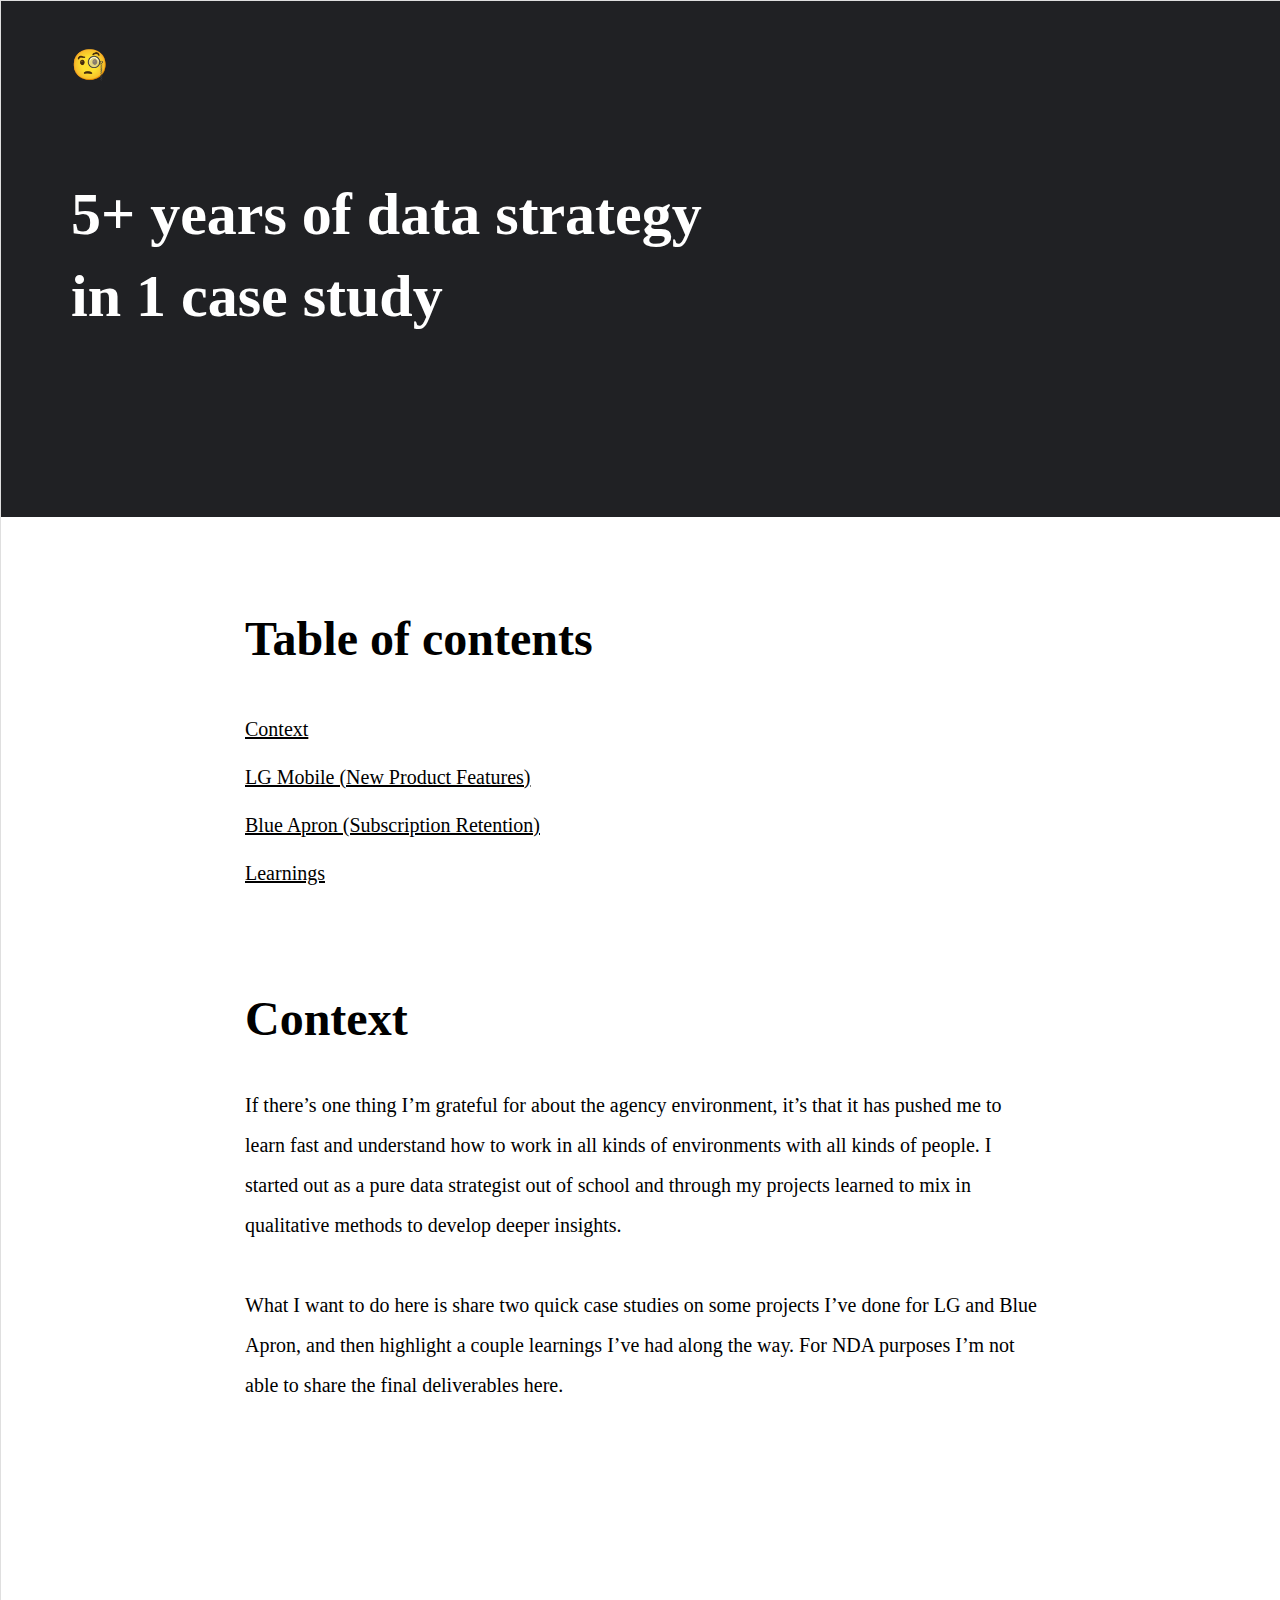
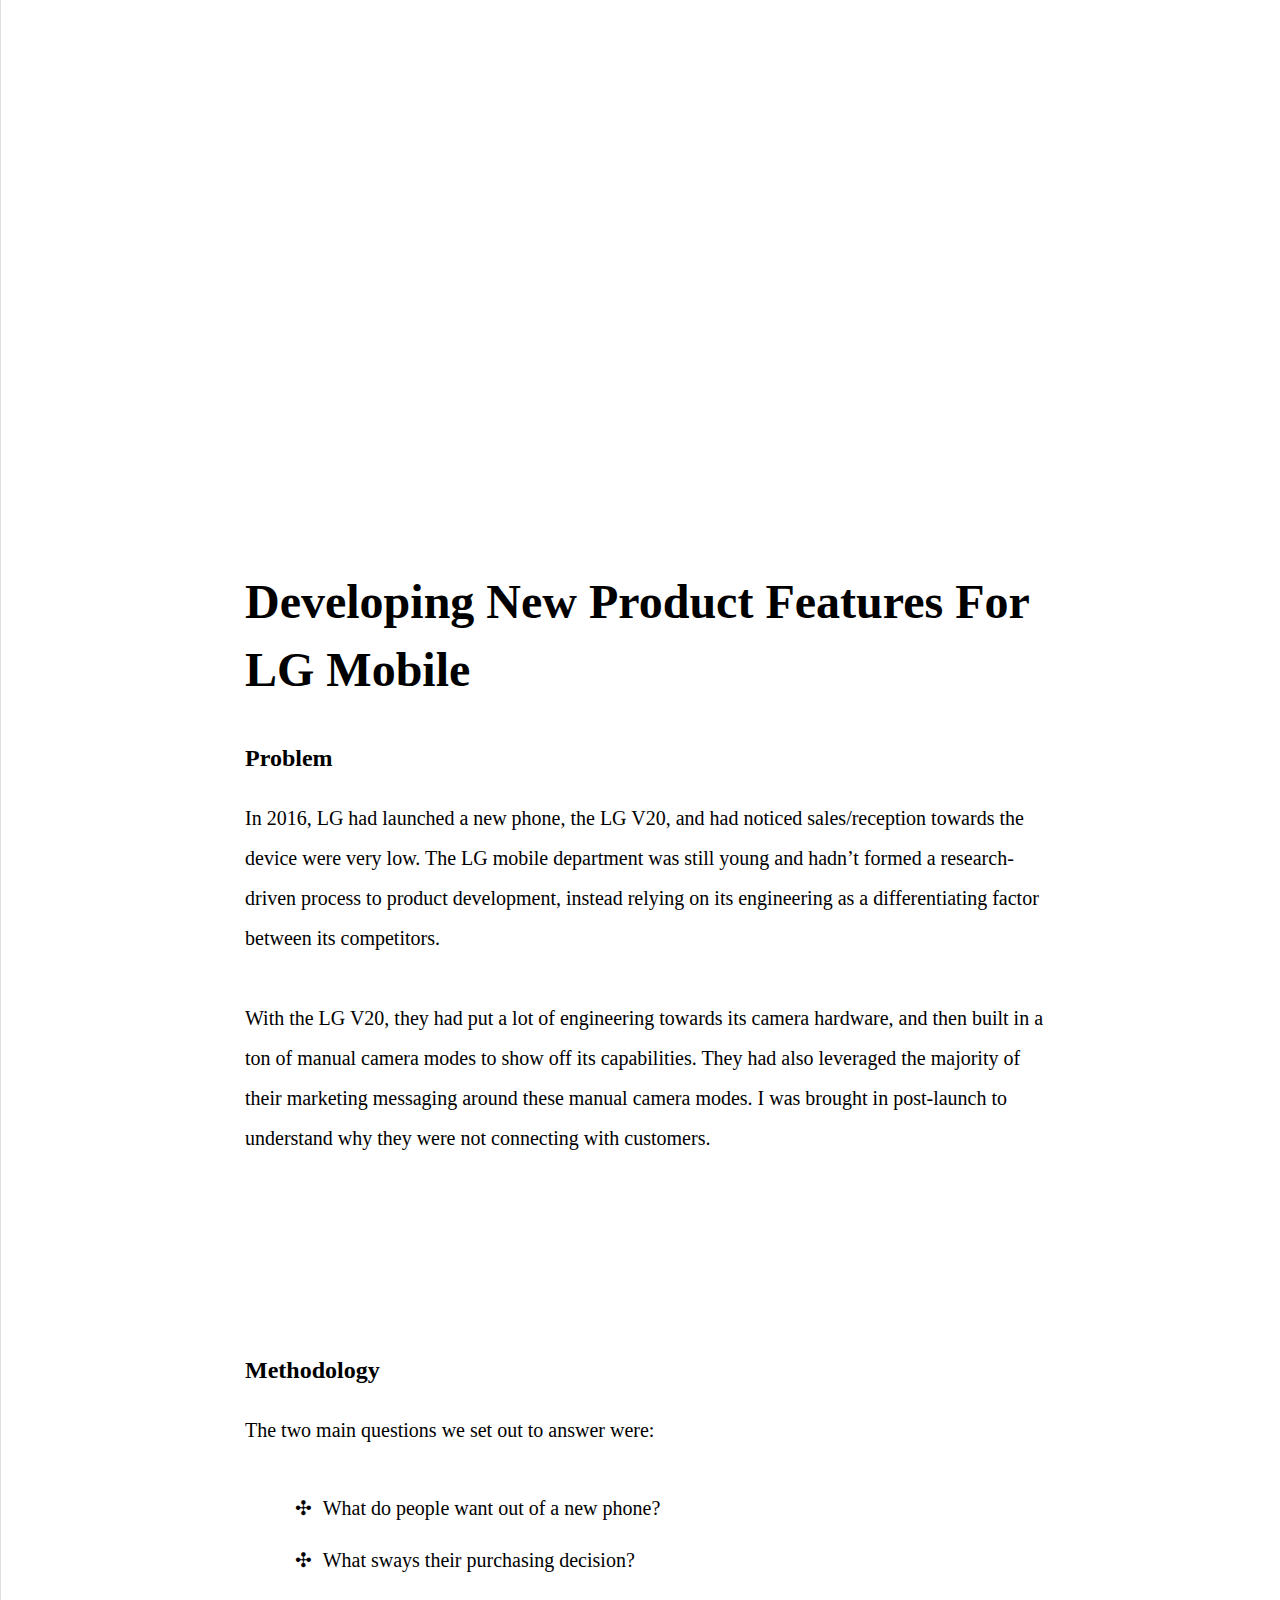
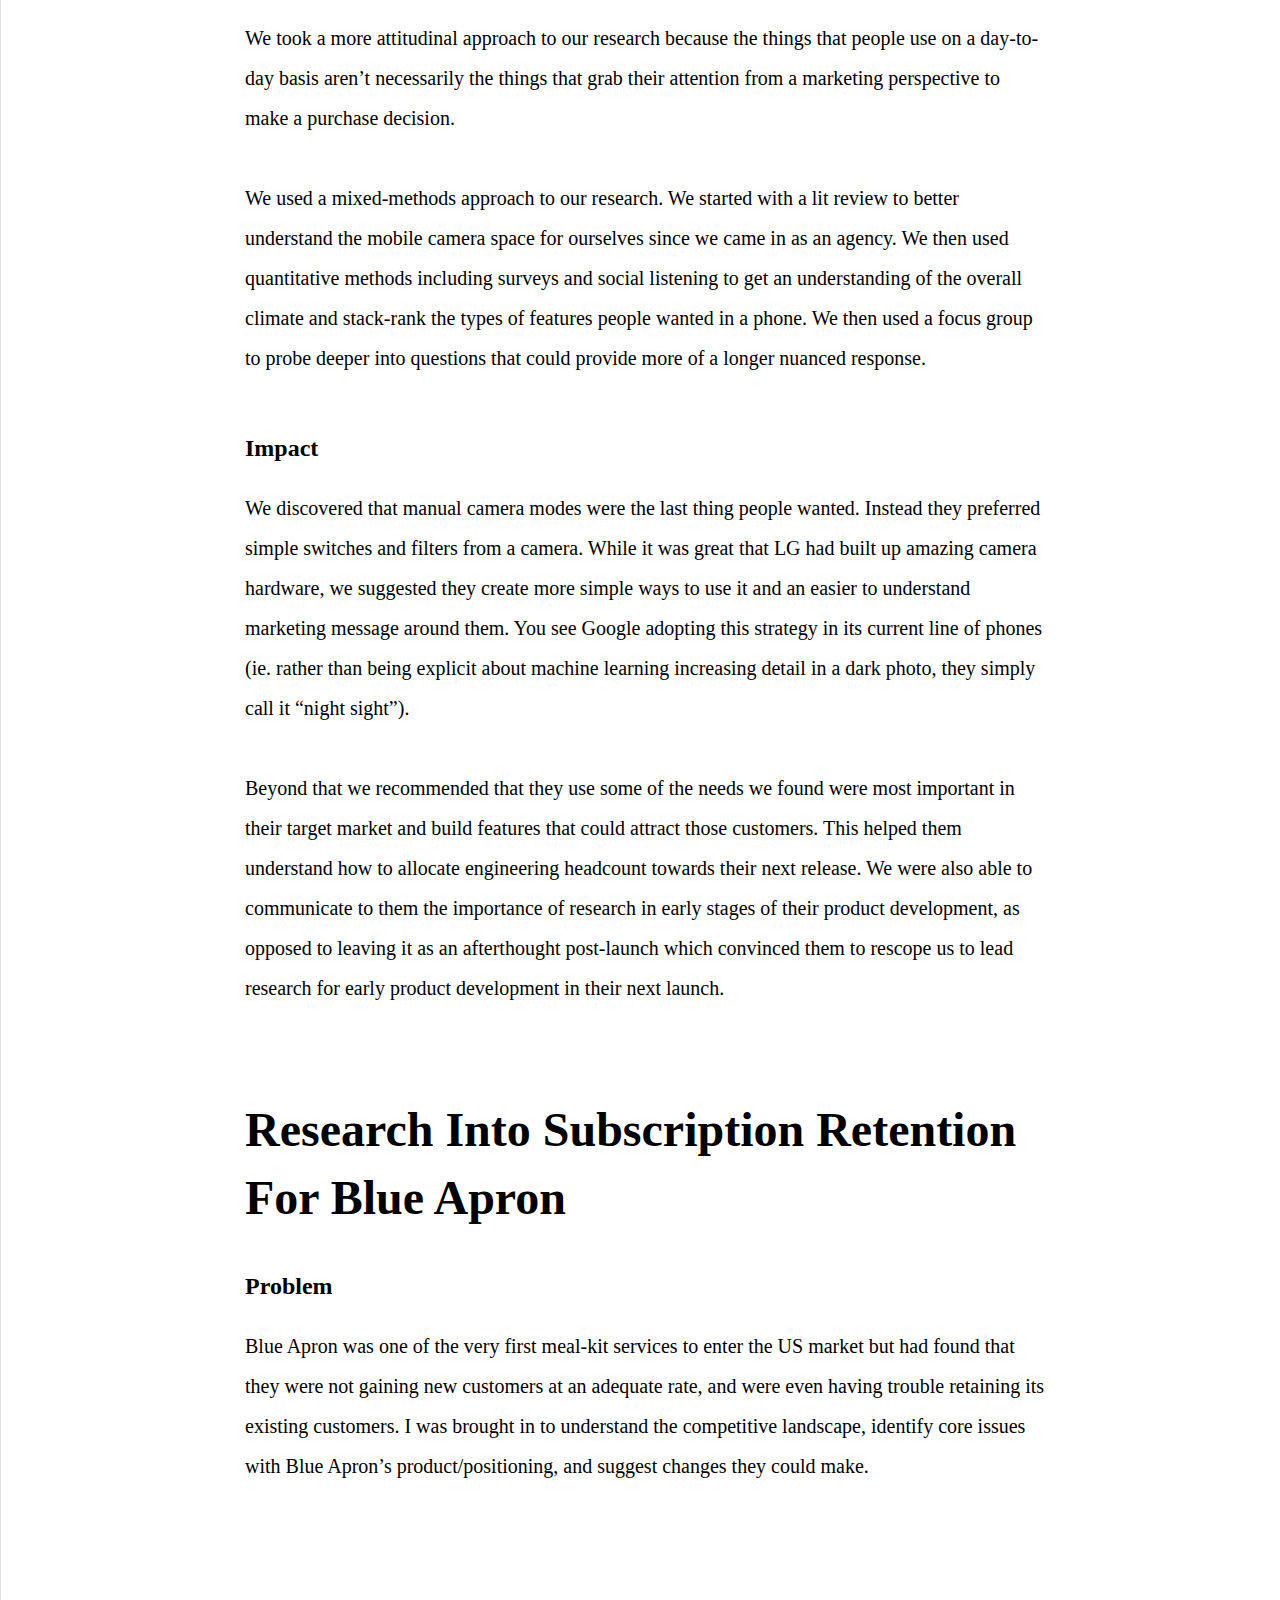
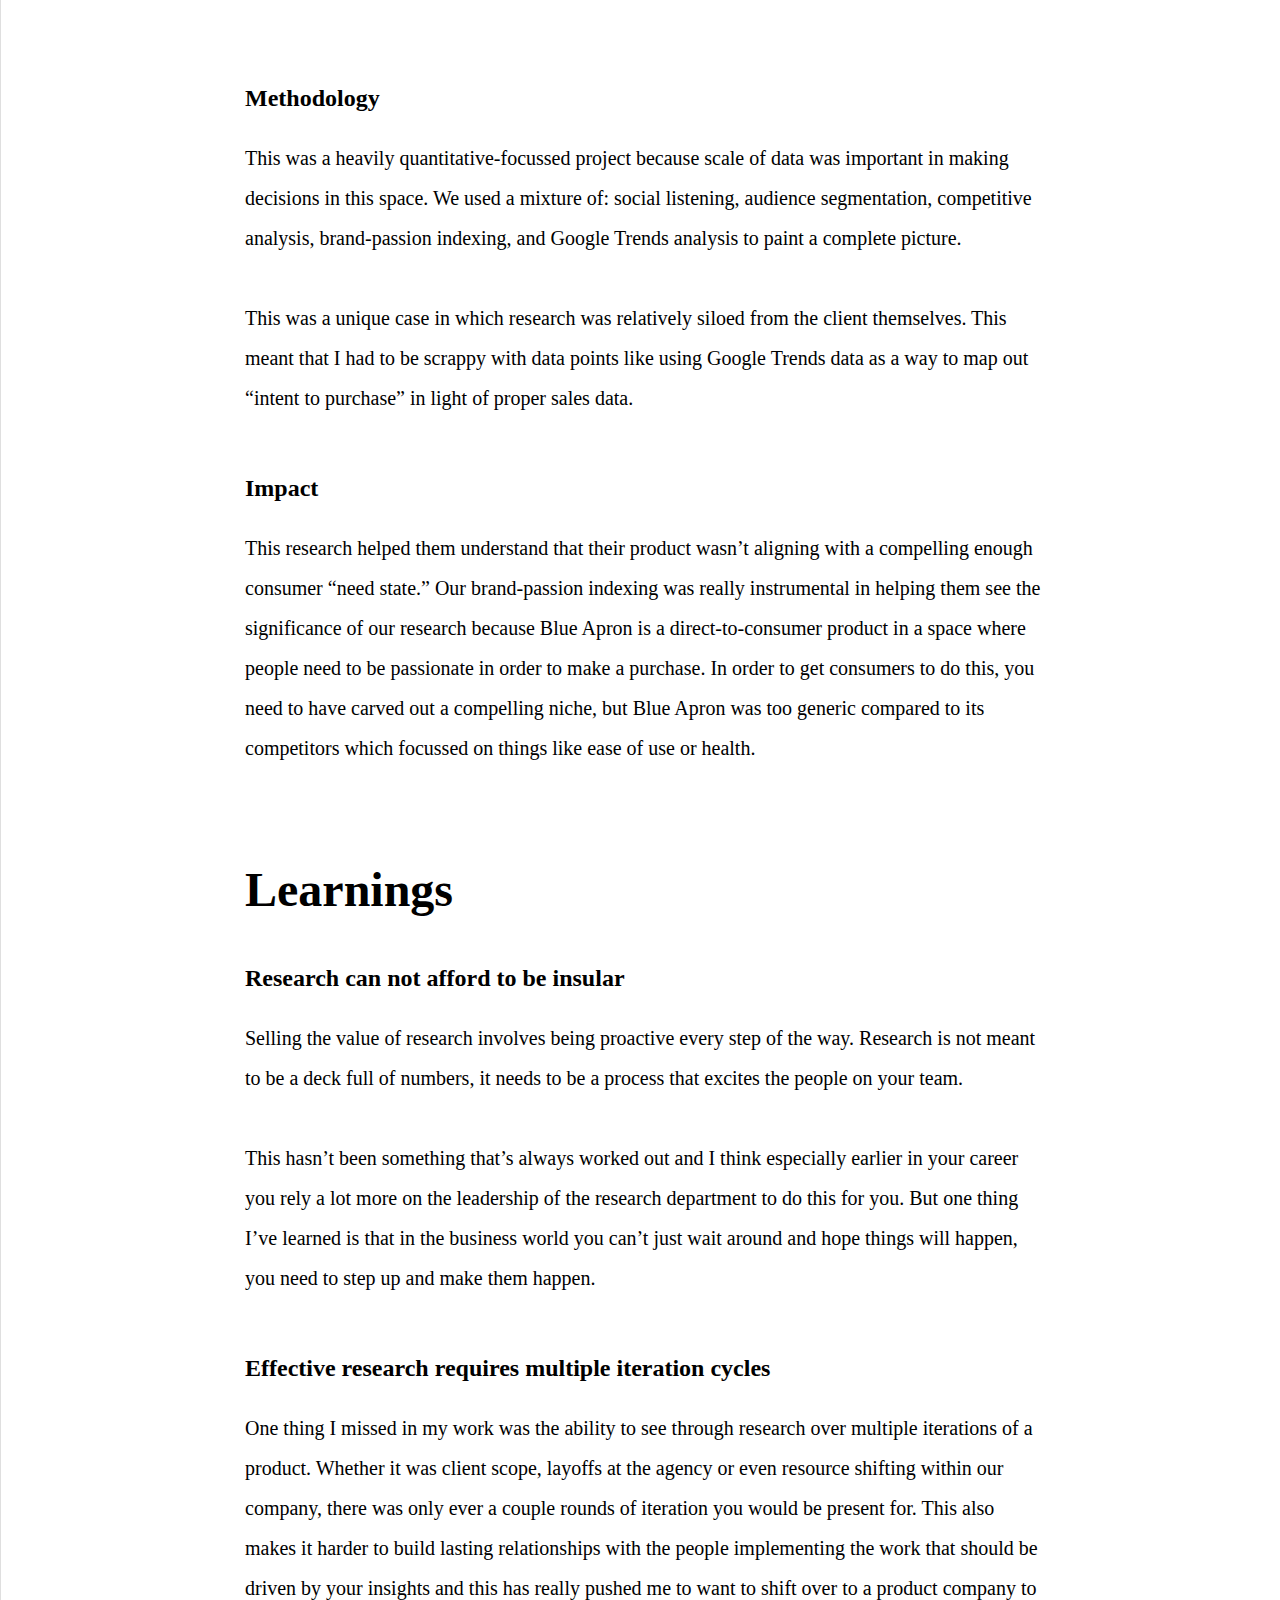
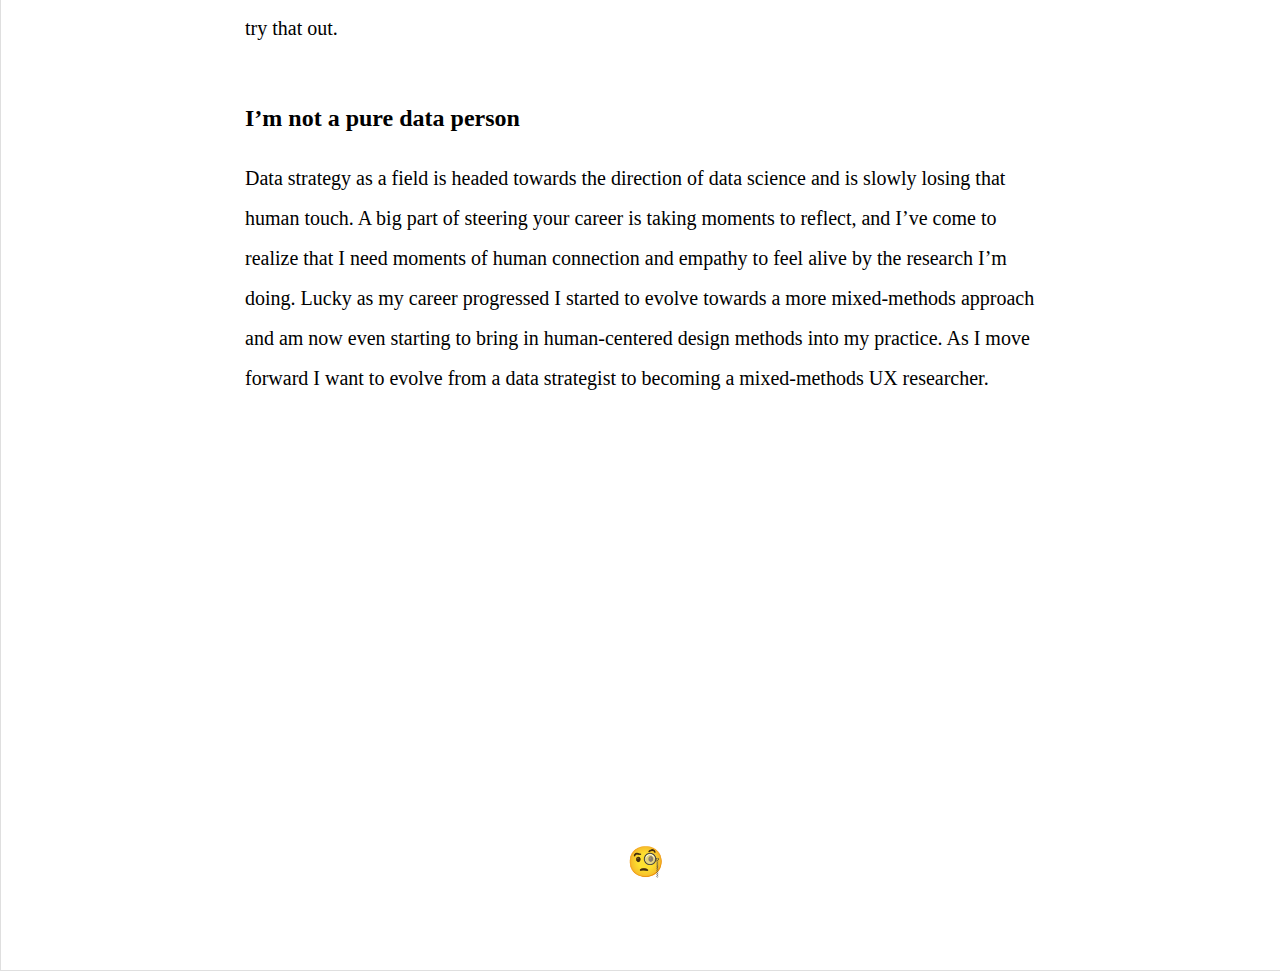
==== data-strategy.html @ 4688e56c "updates" ====
<!DOCTYPE html>
<html lang="en">
<head>
	<link rel="stylesheet" type="text/css" href="style.css">
	<link rel="stylesheet" href="https://unpkg.com/aos@next/dist/aos.css" />
	<script src="https://ajax.googleapis.com/ajax/libs/jquery/3.4.1/jquery.min.js"></script>
	<meta charset="UTF-8">
	<title>5+ Years of Data Strategy</title>
</head>
<body>
	<!-- Execute JS -->
	<script src="functions.js"></script>

	<!-- Overall Container -->
	<div class="pageCaseStudy">
		
		<div class="blackColor">
			<div class="blackMainSection" id="upTop">
				
				<div class="space-44px"></div>

				<div class="appleEmoji" id="topEmoji">
					<a href="index.html">
						🧐
					</a>
				</div>

				<div class="space-88px"></div>

				<div class="projectTitle">
					5+ years of data strategy<br>in 1 case study
				</div>

				<div class="space-180px"></div>

			</div>
		</div>

		<!-- Save for later 
		<div id="upButton" class="floatingHead">
			<a href="#upTop">
			</a>
		</div>
		-->


		<div class="main-textBlock">

			<div class="space-88px"></div>

			<div class="project-h1">
				Table of contents
			</div>

			<div class="space-32px"></div>
			
			<div class="project-tableOfContents">
				<a href="#scrollToContext">Context</a>
				<br>
				<a href="#scrollToLG">LG Mobile (New Product Features)</a>
				<br>
				<a href="#scrollToBlueApron">Blue Apron (Subscription Retention)</a>
				<br>
				<a href="#scrollToLearnings">Learnings</a>	
			</div>

			<div class="space-88px"></div>

			<div class="project-h1" id="scrollToContext">
				Context
			</div>

			<div class="space-32px"></div>

			<div class="project-body">
				If there’s one thing I’m grateful for about the agency environment, it’s that it has pushed me to learn fast and understand how to work in all kinds of environments with all kinds of people. I started out as a pure data strategist out of school and through my projects learned to mix in qualitative methods to develop deeper insights.
				<br>
				<br>
				What I want to do here is share two quick case studies on some projects I’ve done for LG and Blue Apron, and then highlight a couple learnings I’ve had along the way. For NDA purposes I’m not able to share the final deliverables here.
			</div>

			<div class="space-68px"></div>
		</div>

		<div class="main-imageBlock" data-aos="fade-up">
			
			<img src="img/photo-data-1.png">

			<div class="space-14px"></div>

			<div class="photoCaption">
				LG Mobile and Blue Apron
			</div>

			<div class="space-88px"></div>
		</div>

		<div class="main-textBlock">
			
			<div class="project-h1" id="scrollToLG">
				Developing New Product Features For LG Mobile
			</div>

			<div class="space-32px"></div>

			<div class="project-h2">
				Problem
			</div>

			<div class="space-18px"></div>

			<div class="project-body">
				In 2016, LG had launched a new phone, the LG V20, and had noticed sales/reception towards the device were very low. The LG mobile department was still young and hadn’t formed a research-driven process to product development, instead relying on its engineering as a differentiating factor between its competitors.
				<br><br>
				With the LG V20, they had put a lot of engineering towards its camera hardware, and then built in a ton of manual camera modes to show off its capabilities. They had also leveraged the majority of their marketing messaging around these manual camera modes. I was brought in post-launch to understand why they were not connecting with customers.
			</div>

			<div class="space-68px"></div>
		</div>

		<div class="main-imageBlock" data-aos="fade-up">
			
			<img src="img/photo-data-2.png">

			<div class="space-14px"></div>

			<div class="photoCaption">
				The LG V20's many manual camera options
			</div>

			<div class="space-68px"></div>
		</div>

		<div class="main-textBlock">

			<div class="project-h2">
				Methodology
			</div>

			<div class="space-18px"></div>

			<div class="project-body">
				The two main questions we set out to answer were: 
			</div>

			<div class="space-32px"></div>

			<div class="inLineList">
				<div class="bulletPoints">✣</div>  What do people want out of a new phone?
				<br>
				<div class="bulletPoints">✣</div>  What sways their purchasing decision?
			</div>

			<div class="space-32px"></div>

			<div class="project-body">
				We took a more attitudinal approach to our research because the things that people use on a day-to-day basis aren’t necessarily the things that grab their attention from a marketing perspective to make a purchase decision.
				<br><br>
				We used a mixed-methods approach to our research. We started with a lit review to better understand the mobile camera space for ourselves since we came in as an agency. We then used quantitative methods including surveys and social listening to get an understanding of the overall climate and stack-rank the types of features people wanted in a phone. We then used a focus group to probe deeper into questions that could provide more of a longer nuanced response.
			</div>

			<div class="space-48px"></div>

			<div class="project-h2">
				Impact
			</div>

			<div class="space-18px"></div>

			<div class="project-body">
				We discovered that manual camera modes were the last thing people wanted. Instead they preferred simple switches and filters from a camera. While it was great that LG had built up amazing camera hardware, we suggested they create more simple ways to use it and an easier to understand marketing message around them. You see Google adopting this strategy in its current line of phones (ie. rather than being explicit about machine learning increasing detail in a dark photo, they simply call it “night sight”).
				<br><br>
				Beyond that we recommended that they use some of the needs we found were most important in their target market and build features that could attract those customers. This helped them understand how to allocate engineering headcount towards their next release. We were also able to communicate to them the importance of research in early stages of their product development, as opposed to leaving it as an afterthought post-launch which convinced them to rescope us to lead research for early product development in their next launch.
			</div>

			<div class="space-88px"></div>

			<div class="project-h1" id="scrollToBlueApron">
				Research Into Subscription Retention For Blue Apron
			</div>

			<div class="space-32px"></div>

			<div class="project-h2">
				Problem
			</div>

			<div class="space-18px"></div>

			<div class="project-body">
				Blue Apron was one of the very first meal-kit services to enter the US market but had found that they were not gaining new customers at an adequate rate, and were even having trouble retaining its existing customers. I was brought in to understand the competitive landscape, identify core issues with Blue Apron’s product/positioning, and suggest changes they could make.
			</div>

			<div class="space-68px"></div>

		</div>

		<div class="main-imageBlock" data-aos="fade-up">
			
			<img src="img/photo-data-3.png">

			<div class="space-14px"></div>

			<div class="photoCaption">
				A typical Blue Apron meal kit
			</div>

			<div class="space-68px"></div>
		</div>

		<div class="main-textBlock">
			<div class="project-h2">
				Methodology
			</div>

			<div class="space-18px"></div>

			<div class="project-body">
				This was a heavily quantitative-focussed project because scale of data was important in making decisions in this space. We used a mixture of: social listening, audience segmentation, competitive analysis, brand-passion indexing, and Google Trends analysis to paint a complete picture.
				<br><br>
				This was a unique case in which research was relatively siloed from the client themselves. This meant that I had to be scrappy with data points like using Google Trends data as a way to map out “intent to purchase” in light of proper sales data.
			</div>

			<div class="space-48px"></div>

			<div class="project-h2">
				Impact
			</div>

			<div class="space-18px"></div>

			<div class="project-body">
				This research helped them understand that their product wasn’t aligning with a compelling enough consumer “need state.” Our brand-passion indexing was really instrumental in helping them see the significance of our research because Blue Apron is a direct-to-consumer product in a space where people need to be passionate in order to make a purchase. In order to get consumers to do this, you need to have carved out a compelling niche, but Blue Apron was too generic compared to its competitors which focussed on things like ease of use or health.
			</div>

			<div class="space-88px"></div>

			<div class="project-h1" id="scrollToLearnings">
				Learnings
			</div>

			<div class="space-32px"></div>

			<div class="project-h2">
				Research can not afford to be insular
			</div>

			<div class="space-18px"></div>

			<div class="project-body">
				Selling the value of research involves being proactive every step of the way. Research is not meant to be a deck full of numbers, it needs to be a process that excites the people on your team.
				<br><br>
				This hasn’t been something that’s always worked out and I think especially earlier in your career you rely a lot more on the leadership of the research department to do this for you. But one thing I’ve learned is that in the business world you can’t just wait around and hope things will happen, you need to step up and make them happen.
			</div>

			<div class="space-48px"></div>

			<div class="project-h2">
				Effective research requires multiple iteration cycles
			</div>

			<div class="space-18px"></div>

			<div class="project-body">
				One thing I missed in my work was the ability to see through research over multiple iterations of a product. Whether it was client scope, layoffs at the agency or even resource shifting within our company, there was only ever a couple rounds of iteration you would be present for. This also makes it harder to build lasting relationships with the people implementing the work that should be driven by your insights and this has really pushed me to want to shift over to a product company to try that out.
			</div>

			<div class="space-48px"></div>

			<div class="project-h2">
				I’m not a pure data person
			</div>

			<div class="space-18px"></div>

			<div class="project-body">
				Data strategy as a field is headed towards the direction of data science and is slowly losing that human touch. A big part of steering your career is taking moments to reflect, and I’ve come to realize that I need moments of human connection and empathy to feel alive by the research I’m doing. Lucky as my career progressed I started to evolve towards a more mixed-methods approach and am now even starting to bring in human-centered design methods into my practice. As I move forward I want to evolve from a data strategist to becoming a mixed-methods UX researcher.
			</div>

		</div>


		<div class="main-textBlock">

			<div class="space-128px"></div>

			<div class="project-ending" data-aos="fade-up">
				Thanks for making it to the end.
				<br>
				If you like what you see, <a href="mailto:amanjeetkaurjassal@gmail.com">shoot me a message</a>.
			</div>

			<div class="space-180px"></div>

			<div class="appleEmojiEnding">
				<a href="index.html">
					🧐
				</a>
			</div>

			<div class="space-88px"></div>
		</div>

	</div>



	<script src="https://unpkg.com/aos@next/dist/aos.js"></script>
 	 <script>
  	 	 AOS.init();
 	 </script>

</body>
</html>
---- style.css ----
/* ----------------------- fonts ----------------------- */

@font-face {
    font-family: 'Helvetica Neue';
    src: url('font/HelveticaNeue.woff2') format('woff2'),
        url('font/HelveticaNeue.woff') format('woff');
    font-weight: normal;
    font-style: normal;
}

@font-face {
    font-family: 'AvantGarde LT Book';
    src: url('font/AvantGardeLT-Demi.woff2') format('woff2'),
        url('font/AvantGardeLT-Demi.woff') format('woff');
    font-weight: bold;
    font-style: normal;
}

@font-face {
    font-family: 'GalaxieCopernicus-Book';
    src: url('font/GalaxieCopernicus-Book.woff2') format('woff2'),
        url('font/GalaxieCopernicus-Book.woff') format('woff');
    font-weight: 500;
    font-style: normal;
}

@font-face {
    font-family: 'GalaxieCopernicus-BookItalic';
    src: url('font/GalaxieCopernicus-BookItalic.woff2') format('woff2'),
        url('font/GalaxieCopernicus-BookItalic.woff') format('woff');
    font-weight: normal;
    font-style: italic;
}

@font-face {
    font-family: 'Acumin Pro';
    src: url('font/AcuminPro-Regular.woff2') format('woff2'),
        url('font/AcuminPro-Regular.woff') format('woff');
    font-weight: normal;
    font-style: normal;
}

@font-face {
    font-family: 'Acumin Pro';
    src: url('font/AcuminPro-Bold.woff2') format('woff2'),
        url('font/AcuminPro-Bold.woff') format('woff');
    font-weight: bold;
    font-style: normal;
}

@font-face {
    font-family: 'Lucida Grande';
    src: url('font/LucidaGrande.woff2') format('woff2'),
        url('font/LucidaGrande.woff') format('woff');
    font-weight: normal;
    font-style: normal;
}

@font-face {
    font-family: 'Zapf Dingbats';
    src: url('font/ZapfDingbatsITC.woff2') format('woff2'),
        url('font/ZapfDingbatsITC.woff') format('woff');
    font-weight: normal;
    font-style: normal;
}




/* ----------------------- basics ----------------------- */

html{
	scroll-behavior: smooth;
}

body{
	margin: 0;
	padding: 0;
	color: black;
	background-color: #F9F9F9;
}

a{
	color:black;
	text-decoration: none;
}

/* ----------------------- spacers ----------------------- */


.space-14px{
	display: block;
	margin: 0 auto;
	height: 12px;
}

.space-14px:after {
  content: "";
  display: table;
  clear: both;
}

.space-18px{
	display: block;
	margin: 0 auto;
	height: 18px;
}

.space-18px:after {
  content: "";
  display: table;
  clear: both;
}

.space-28px{
	display: block;
	margin: 0 auto;
	height: 28px;
}

.space-28px:after {
  content: "";
  display: table;
  clear: both;
}

.space-32px{
	display: block;
	margin: 0 auto;
	height: 32px;
}

.space-32px:after {
  content: "";
  display: table;
  clear: both;
}

.space-44px{
	display: block;
	margin: 0 auto;
	height: 44px;
}

.space-44px:after {
  content: "";
  display: table;
  clear: both;
}

.space-48px{
	display: block;
	margin: 0 auto;
	height: 48px;
}

.space-48px:after {
  content: "";
  display: table;
  clear: both;
}

.space-54px{
	display: block;
	margin: 0 auto;
	height: 54px;
}

.space-54px:after {
  content: "";
  display: table;
  clear: both;
}

.space-64px{
	display: block;
	margin: 0 auto;
	height: 64px;
}

.space-68px{
	display: block;
	margin: 0 auto;
	height: 68px;
}

.space-68px:after {
  content: "";
  display: table;
  clear: both;
}

.space-88px{
	display: block;
	margin: 0 auto;
	height: 88px;
}

.space-88px:after {
  content: "";
  display: table;
  clear: both;
}

.space-128px{
	display: block;
	margin: 0 auto;
	height: 128px;
}

.space-128px:after {
  content: "";
  display: table;
  clear: both;
}

.space-142px{
	display: block;
	margin: 0 auto;
	height: 142px;
}

.space-142px:after {
  content: "";
  display: table;
  clear: both;
}

.space-180px{
	display: block;
	margin: 0 auto;
	height: 180px;
}

.space-180px:after {
  content: "";
  display: table;
  clear: both;
}


/* ----------------------- overall containers ----------------------- */

/*
Page - 1288
Main - 1148 (70px padding)
Image - 1000 (144px padding)
Text/Quote - 800 (488px padding)
*/

.page{
	display: block;
	width: 1288px;

	margin: 0 auto;
	background-color: white;

	border: 1px solid #DFDFDF;
	outline-width: thin;

}

.main{
	display: block;
	width: 1148px;
	margin: 0 auto;
}

.pageCaseStudy{
	display: block;
	width: 1288px;

	margin: 0 auto;
	background-color: white;

	border: 1px solid #DFDFDF;
	outline-width: thin;

}


/* ----------------------- type sections (home) ----------------------- */


.appleEmoji{
	font-size: 30px;
	line-height: 40px;
	width: 10px;

}

.me{
	font-size: 54px;
	line-height: 82px;

	text-align: left;

    font-family: 'AvantGarde LT Book';
    font-weight: bold;
    font-style: normal;

	text-rendering: optimizeLegibility !important;
	-webkit-font-smoothing: antialiased !important;
}

.meDescription{
	font-size: 20px;
	line-height: 42px;

	text-align: left;

    font-family: 'GalaxieCopernicus-Book';
    font-weight: 500;
    font-style: normal;

	text-rendering: optimizeLegibility !important;
	-webkit-font-smoothing: antialiased !important;

	width: 676px;
}

.meDescription a{
	text-decoration: underline;
}

.meDescription a:hover{
	background-color: #FDFF00;
}

.arrow{
	font-size: 20px;
	line-height: 42px;

	text-align: left;

    font-family: 'Lucida Grande';
    font-weight: normal;
    font-style: normal;

	text-rendering: optimizeLegibility !important;
	-webkit-font-smoothing: antialiased !important;
}

.homeSubHead{
	font-size: 12px;
	line-height: 40px;

	text-align: left;

    font-family: 'Acumin Pro';
    font-weight: bold;
    font-style: normal;

	text-rendering: optimizeLegibility !important;
	-webkit-font-smoothing: antialiased !important;
}

.thumbnail{
	width: 1148px;
	height: 374px;
	background-color: white;

	border-radius: 8px;

	box-shadow: 0px 2px 16px 0px rgba(143, 146, 155, 0.3);

	transition: .3s;
}

.infoSide{
	width: 542px; /*  minused padding */
	float:left;

	height: 346px; /*  minused padding */

	padding-left: 32px;
	padding-top: 28px;

	position: relative;
}

.thumbCategory{
	color: #77787A;

	font-size: 12px;
	line-height: 12px;

	font-family: 'Acumin Pro';
	font-weight: bold;
	font-style: normal;

	text-rendering: optimizeLegibility !important;
	-webkit-font-smoothing: antialiased !important;

}

.thumbTitle{
	font-size: 34px;
	line-height: 52px;

	text-align: left;

    font-family: 'AvantGarde LT Book';
    font-weight: bold;
    font-style: normal;

	text-rendering: optimizeLegibility !important;
	-webkit-font-smoothing: antialiased !important;

	margin-top: 18px;
}

.bottomOfDiv{
	position: absolute;
	bottom: 32px;

	font-size: 20px;
	line-height: 22px;

	text-align: left;

    font-family: 'GalaxieCopernicus-Book';
    font-weight: 500;
    font-style: normal;

    text-decoration: underline;

	text-rendering: optimizeLegibility !important;
	-webkit-font-smoothing: antialiased !important;

}

.picSide{
	float:left;
	width: 574px;
	height: 374px;
}

.picSide img{
	width: 574px;
	height: 374px;
	object-fit: cover;

	border-top-right-radius: 8px;
	border-bottom-right-radius: 8px;
}

.thumbnail:hover {
	box-shadow: 0px 2px 20px 0px rgba(143, 146, 155, 0.48);
}

.thumbnail:hover .bottomOfDiv{
	background-color: #FDFF00;
}


/* ----------------------- type sections (home) ----------------------- */

.blackColor{
	display: block;
	text-align: left;
    margin: 0 auto;
    width: 100%;

	background-color: #202124;
}

.blackMainSection{
	display: block;
	width: 1148px;

	margin: 0 auto;
}

.projectTitle{
	font-size: 60px;
	line-height: 82px;

	text-align: left;

	color: white;

    font-family: 'AvantGarde LT Book';
    font-weight: bold;
    font-style: normal;

	text-rendering: optimizeLegibility !important;
	-webkit-font-smoothing: antialiased !important;
}

.main-textBlock{
	display: block;
	width: 800px;
	margin: 0 auto;
}

.project-h1{
	font-size: 48px;
	line-height: 68px;

	text-align: left;

    font-family: 'AvantGarde LT Book';
    font-weight: bold;
    font-style: normal;

	text-rendering: optimizeLegibility !important;
	-webkit-font-smoothing: antialiased !important;
}

.project-text{
	font-size: 48px;
	line-height: 68px;

	text-align: left;

    font-family: 'AvantGarde LT Book';
    font-weight: bold;
    font-style: normal;

	text-rendering: optimizeLegibility !important;
	-webkit-font-smoothing: antialiased !important;
}

.project-tableOfContents{
	font-size: 20px;
	line-height: 48px;

    font-family: 'GalaxieCopernicus-Book';
    font-weight: 500;
    font-style: normal;

	text-align: left;

	text-rendering: optimizeLegibility !important;
	-webkit-font-smoothing: antialiased !important;

	display:inline-block;
}

.project-tableOfContents a{
	text-decoration: underline;
}

.project-tableOfContents a:hover{
	background-color: #FDFF00;
}

.project-tableOfContents .indent{
	text-indent: 56px;
	display: inline-block;
}

.project-h2{
	font-size: 24px;
	line-height: 44px;

	text-align: left;

    font-family: 'Acumin Pro';
    font-weight: bold;
    font-style: normal;

	text-rendering: optimizeLegibility !important;
	-webkit-font-smoothing: antialiased !important;
}

.project-body{
	font-size: 20px;
	line-height: 40px;

	text-align: left;

    font-family: 'GalaxieCopernicus-Book';
    font-weight: 500;
    font-style: normal;

	text-rendering: optimizeLegibility !important;
	-webkit-font-smoothing: antialiased !important;
}

.project-body a{
	text-decoration: underline;
}

.project-body a:hover{
	background-color: #FDFF00;
}

.project-ending{
	font-size: 34px;
	line-height: 68px;

	text-align: center;

    font-family: 'GalaxieCopernicus-BookItalic';
    font-weight: normal;
    font-style: italic;

	text-rendering: optimizeLegibility !important;
	-webkit-font-smoothing: antialiased !important;
}

.project-ending a{
	text-decoration: underline;
}

.project-ending a:hover{
	background-color: #FDFF00;
}


.main-imageBlock{
	display: block;
	width: 1000px;
	margin: 0 auto;
}

.main-imageBlock img{
	width: 1000px;
	object-fit: cover;
	margin: 0 auto;
}

.photoCaption{
	font-size: 16px;
	line-height: 22px;

	color: #A6A6A6;

	text-align: center;

    font-family: 'Acumin Pro';
    font-weight: normal;
    font-style: normal;

	text-rendering: optimizeLegibility !important;
	-webkit-font-smoothing: antialiased !important;
}

.inLineList{
	width: 700px;

	margin: 0 auto;

	font-size: 20px;
	line-height: 52px;

	text-align: left;

    font-family: 'GalaxieCopernicus-Book';
    font-weight: 500;
    font-style: normal;

	text-rendering: optimizeLegibility !important;
	-webkit-font-smoothing: antialiased !important;
}

.bulletPoints{
	display: inline-block;

	padding-right: 6px;

	font-size: 20px;
	line-height: 52px;

    font-family: 'Zapf Dingbats';
    font-weight: normal;
    font-style: normal;

	text-rendering: optimizeLegibility !important;
	-webkit-font-smoothing: antialiased !important;
}

.project-h3{
	font-size: 20px;
	line-height: 38px;

	text-align: left;

    font-family: 'GalaxieCopernicus-BookItalic';
    font-weight: normal;
    font-style: italic;

	text-rendering: optimizeLegibility !important;
	-webkit-font-smoothing: antialiased !important;
}

.deliverableContainer{
	display: block;
	margin: 0 auto;

	width: 520px;

	background-color: white;

	border-radius: 8px;
	box-shadow: 0px 2px 16px 0px rgba(143, 146, 155, 0.3);

	border-top: 3px solid #266EF1;

	transition: .3s;
}

.deliverableType{
	margin-top: 42px;
	margin-left: 32px;

	color: #77787A;

	font-size: 12px;
	line-height: 12px;

	font-family: 'Acumin Pro';
	font-weight: bold;
	font-style: normal;

	text-rendering: optimizeLegibility !important;
	-webkit-font-smoothing: antialiased !important;

}

.deliverableTitle{
	margin-top: 18px;
	margin-left: 32px;
	margin-right: 32px;

	color: #202124;

	font-size: 34px;
	line-height: 52px;

    font-family: 'AvantGarde LT Book';
    font-weight: bold;
    font-style: normal;

	text-rendering: optimizeLegibility !important;
	-webkit-font-smoothing: antialiased !important;

}

.deliverableContents{
	margin-top: 36px;
	margin-left: 32px;
	margin-right: 32px;

	color: #202124;

	font-size: 16px;
	line-height: 22px;

    font-family: 'GalaxieCopernicus-Book';
    font-weight: 500;
    font-style: normal;

	text-rendering: optimizeLegibility !important;
	-webkit-font-smoothing: antialiased !important;
}


.deliverableContents a:hover{
	background-color: #FDFF00;
}

.deliverableContents a{
	text-decoration: underline;
}

.deliverableArrow{
	font-size: 16px;
	line-height: 22px;

	text-align: left;

    font-family: 'Lucida Grande';
    font-weight: normal;
    font-style: normal;

	text-rendering: optimizeLegibility !important;
	-webkit-font-smoothing: antialiased !important;
}

.deliverableButton{
	font-size: 16px;
	line-height: 20px;

	margin-top: 54px;
	padding-top: 28px;
	padding-bottom: 28px;

	text-align: center;

	background-color: #266EF1;
	color: white;

	border-bottom-left-radius: 8px;
	border-bottom-right-radius: 8px;

    font-family: 'AvantGarde LT Book';
    font-weight: bold;
    font-style: normal;

	text-rendering: optimizeLegibility !important;
	-webkit-font-smoothing: antialiased !important;

	transition: .3s;
}

.deliverableButton a{
	text-decoration: none;
}

.deliverablButtonArrow{
    font-family: 'Lucida Grande';
    font-weight: normal;
    font-style: normal;

	text-rendering: optimizeLegibility !important;
	-webkit-font-smoothing: antialiased !important;
}

.deliverableButton:hover{
	background-color: #074FD0;
}

.deliverableButton:hover .deliverableContainer{
	box-shadow: 0px 2px 20px 0px rgba(143, 146, 155, 0.48);
}

.appleEmojiEnding{
	font-size: 30px;
	line-height: 40px;

	text-align: center;
}


/* ----------------------- animation ----------------------- */

.floatingHead{
	font-size: 30px;
	line-height: 40px;

	position: fixed;

	margin-top: 280px;
	margin-left: 70px;

	opacity: 0;
}

.scaleUpAnimation{
	animation-name: scaleUpKeyframes;
  	animation-duration: 1s;
  	animation-timing-function: cubic-bezier(0.075, 0.82, 0.165, 1);
  	animation-delay: 0s;
  	animation-direction: forwards;
  	animation-fill-mode: both;
}

@keyframes scaleUpKeyframes{
	0% {
  		opacity: 0;
  		margin-top: 800px;
  		transform: scale(0);
	}
	1% {
  		transform: scale(1);
	}
	30%{
  		opacity: 0;
	}
	80%{
  		opacity: 1;
	}
	100% {
  		opacity: 1;
  		margin-top: 280px;
  		transform: scale(1);
	}
}

.scaleDownAnimation{
	animation-name: scaleDownKeyframes;
  	animation-duration: 3s;
  	animation-timing-function: linear;
  	animation-delay: 0s;
  	animation-direction: forwards;
  	animation-fill-mode: both;
}

@keyframes scaleDownKeyframes{
	from {
  		transform: scale(1);
	}
	to {
  		transform: scale(0);
	}
}

#topEmoji{
	transform-origin: center center;
}

.spinAnimation{
	animation-name: spinKeyframes;
  	animation-duration: 3s;
  	animation-timing-function: linear;
  	animation-delay: 0s;
  	animation-direction: forwards;
  	animation-fill-mode: both;
}

@keyframes spinKeyframes{
	from {
  		transform-origin: center center;
  		transform: rotate(0deg);
	}
	to {
  		transform-origin: center center;
  		transform: rotate(1500deg);
	}
}

/* ----------------------- scroll down ----------------------- */
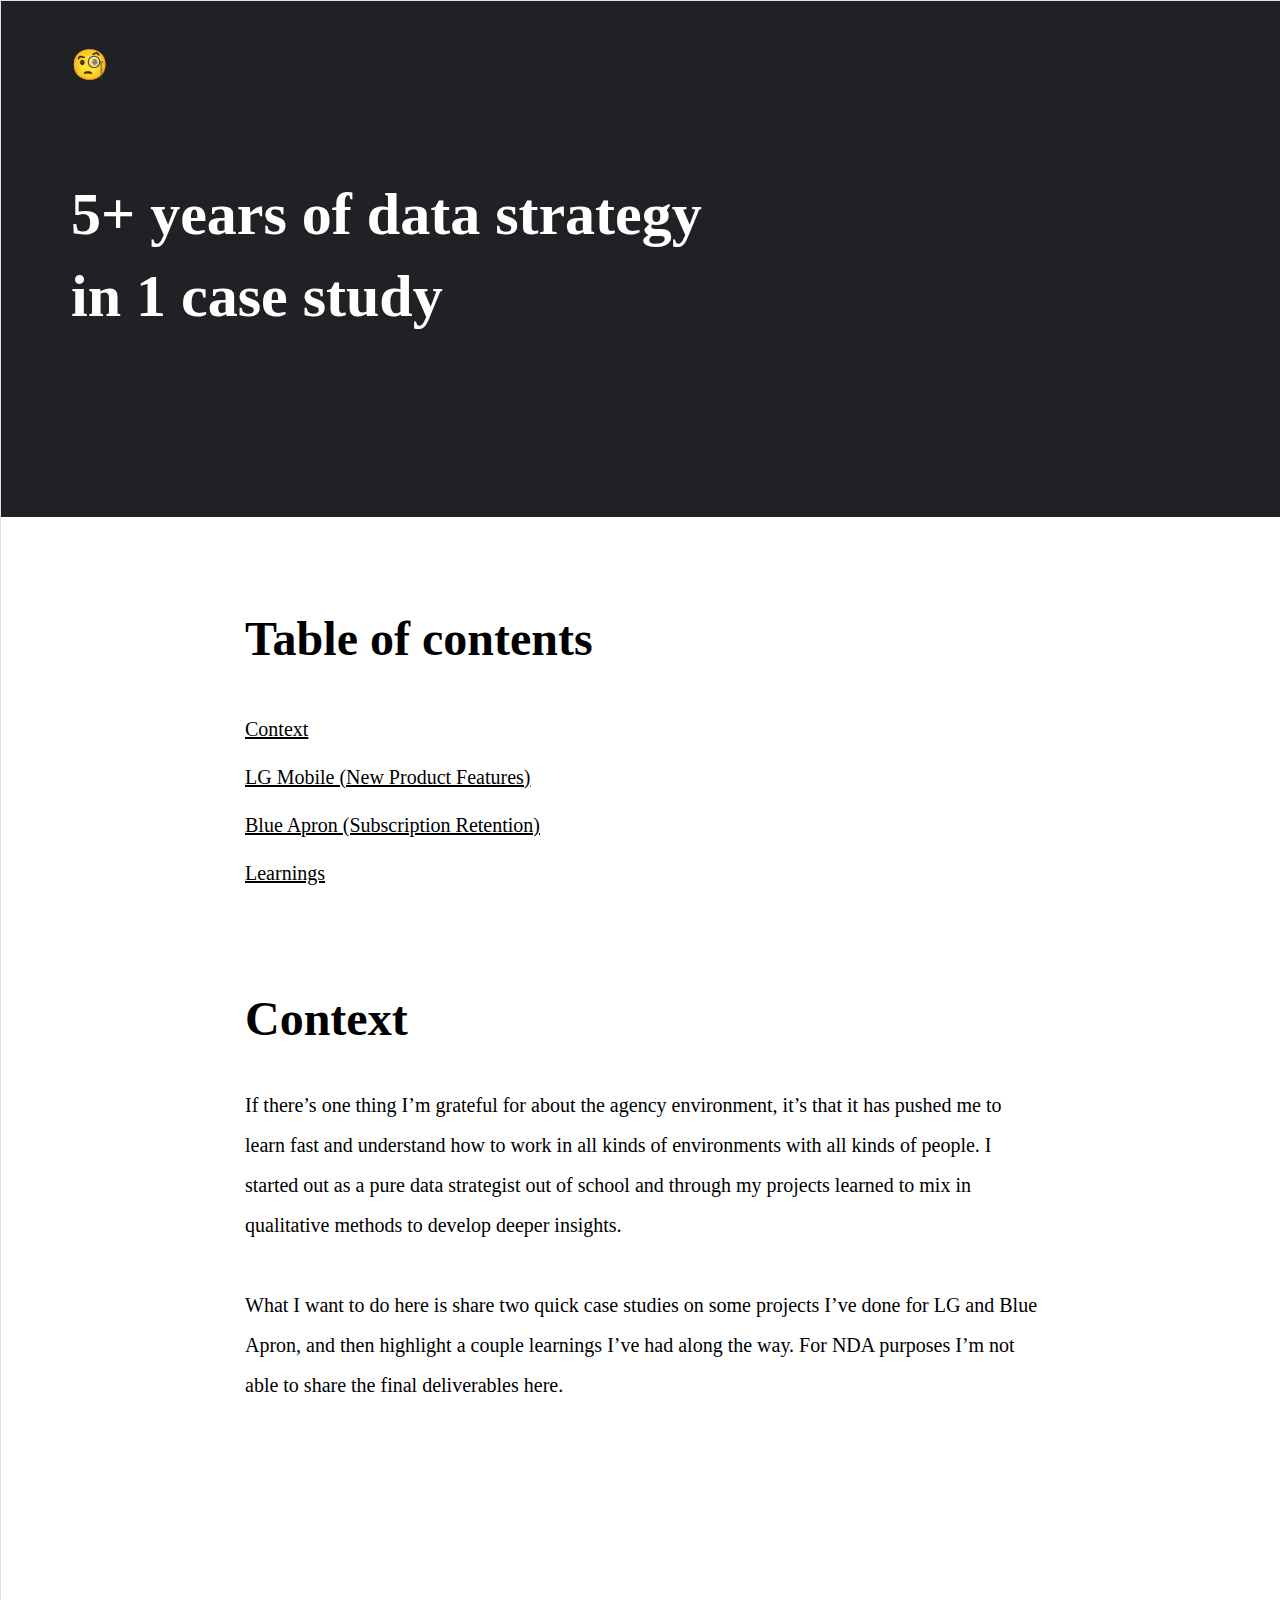
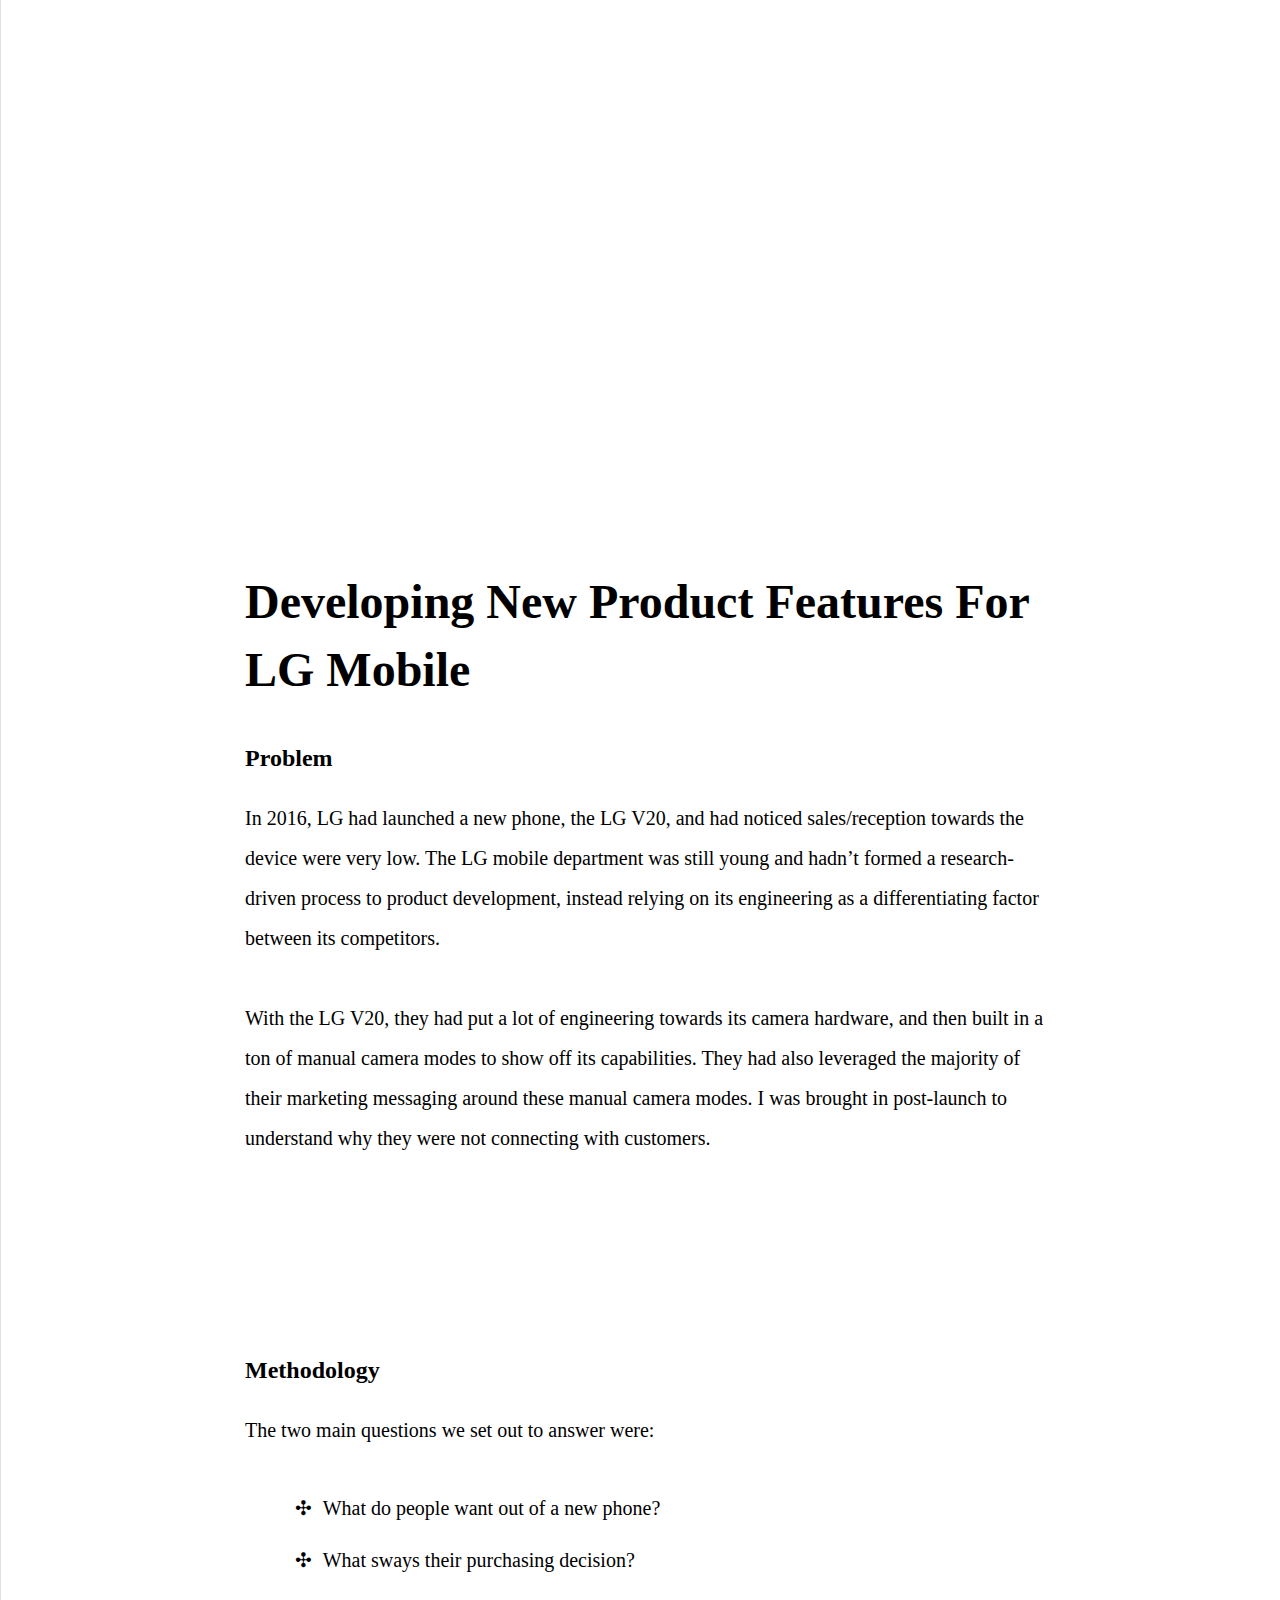
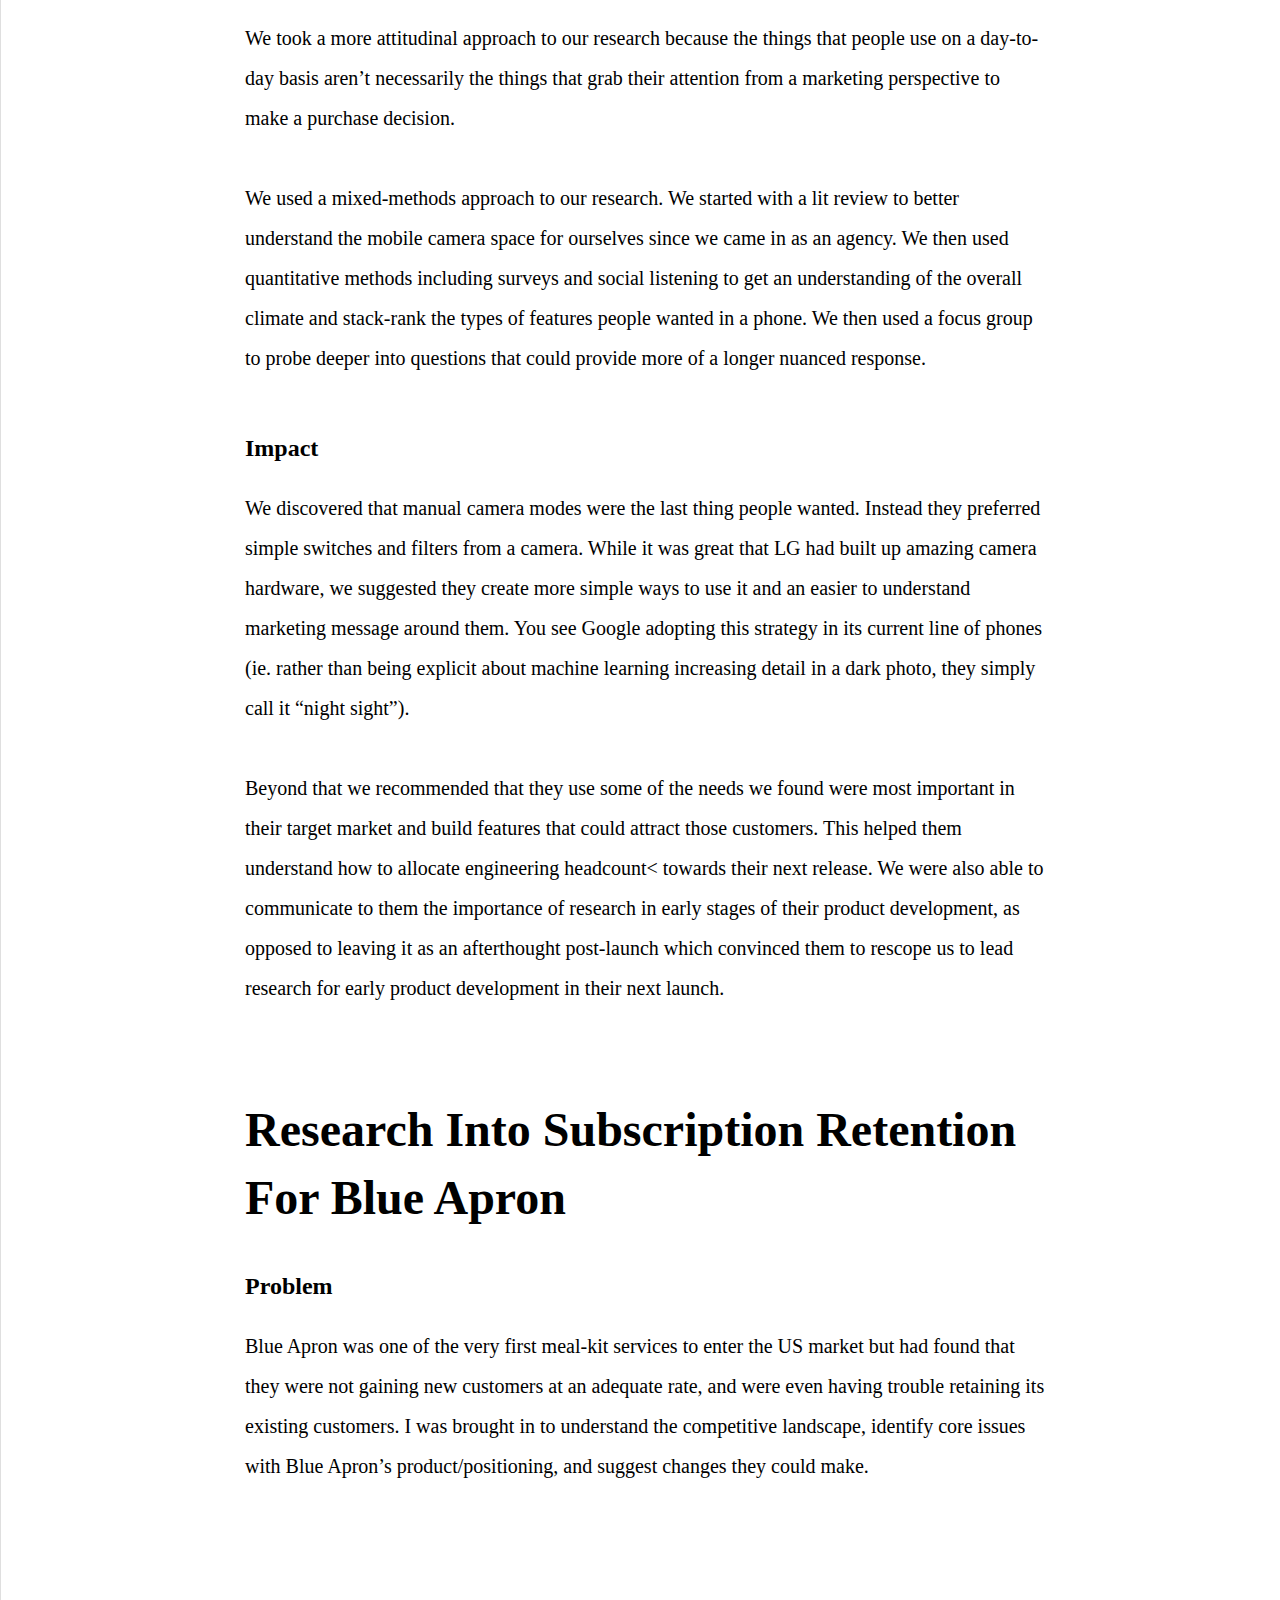
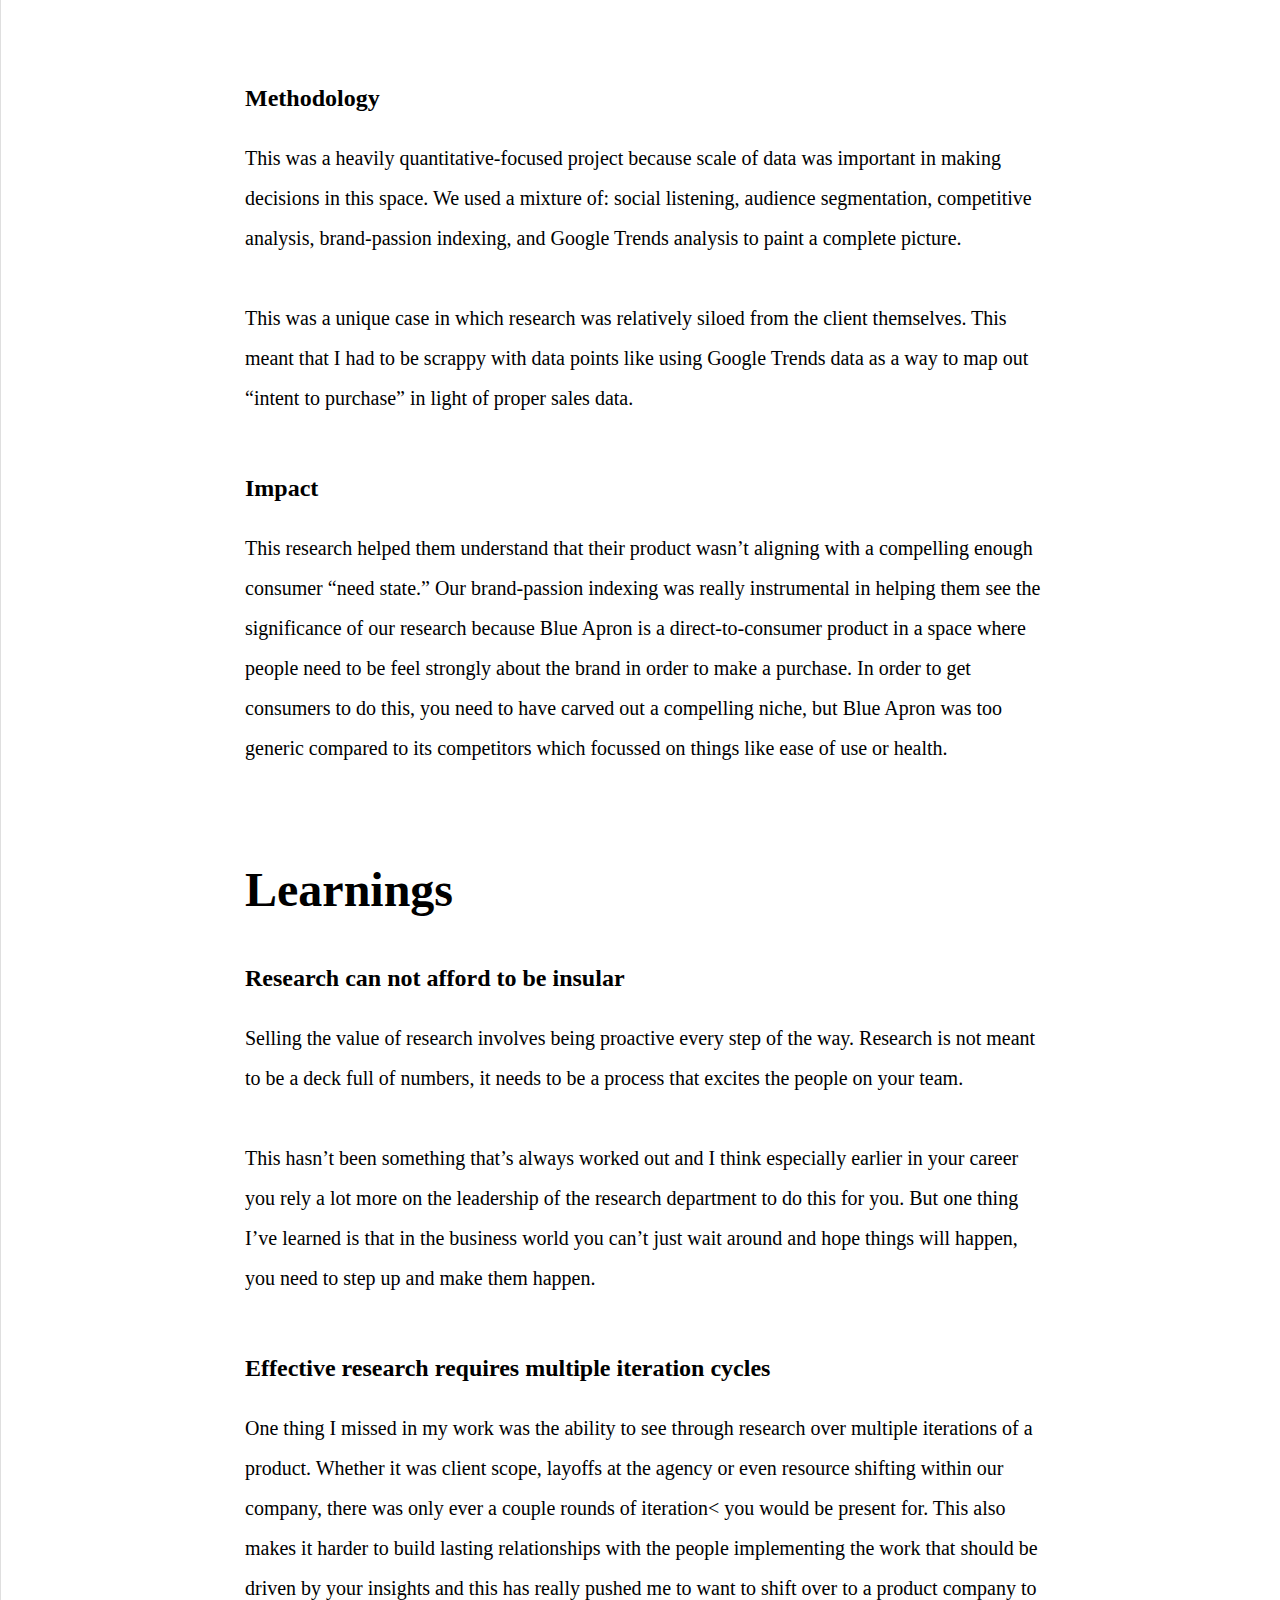
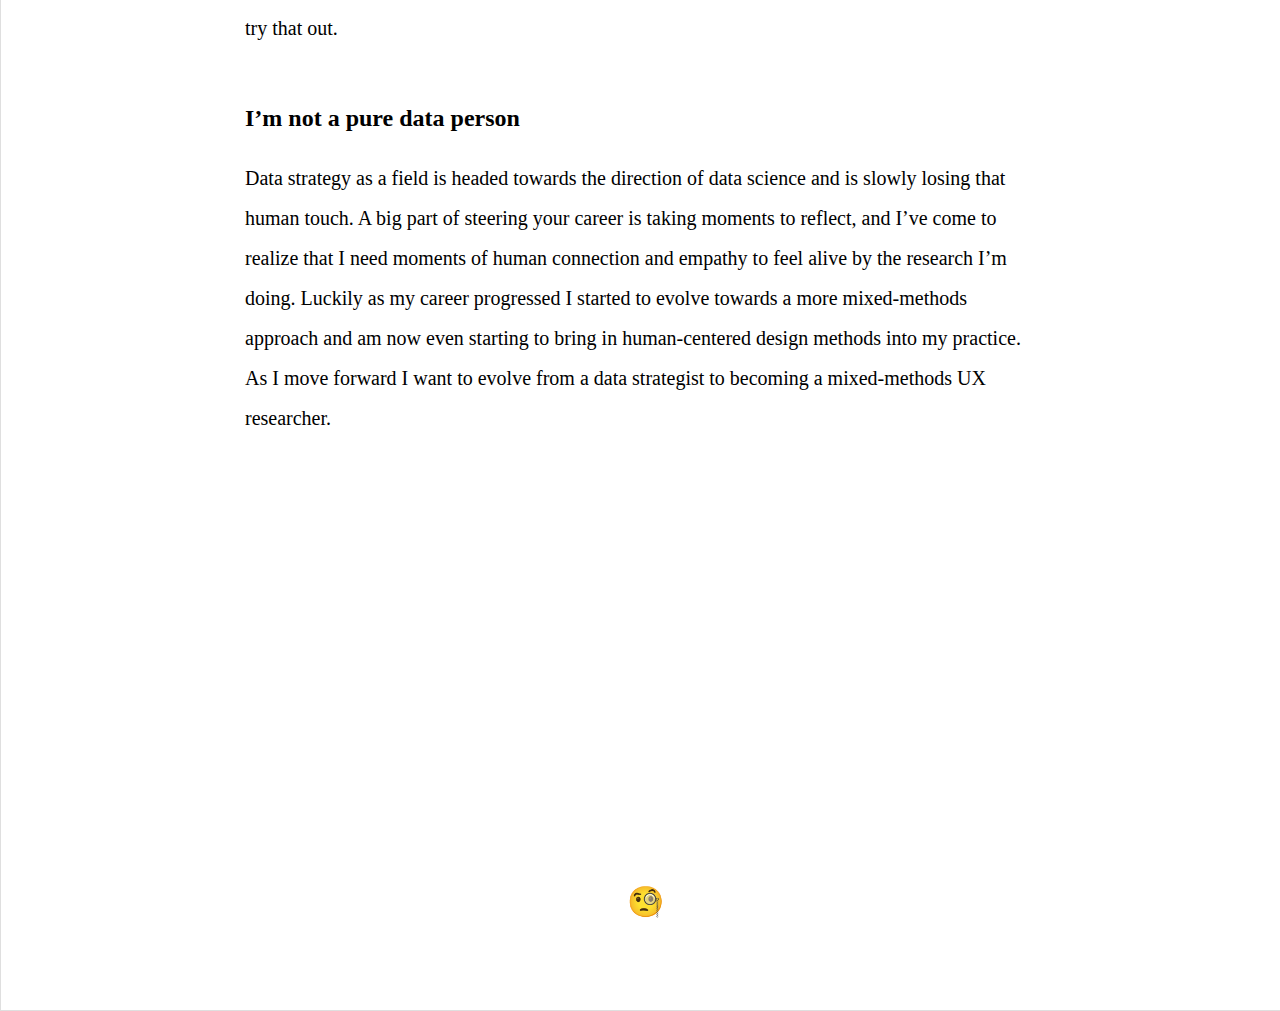
==== commit 6f00ea19: "Update data-strategy.html" ====
--- a/data-strategy.html
+++ b/data-strategy.html
@@ -73,10 +73,10 @@
 			<div class="space-32px"></div>
 
 			<div class="project-body">
-				If there’s one thing I’m grateful for about the agency environment, it’s that it has pushed me to learn fast and understand how to work in all kinds of environments with all kinds of people. I started out as a pure data strategist out of school and through my projects learned to mix in qualitative methods to develop deeper insights.
-				<br>
-				<br>
-				What I want to do here is share two quick case studies on some projects I’ve done for LG and Blue Apron, and then highlight a couple learnings I’ve had along the way. For NDA purposes I’m not able to share the final deliverables here.
+				If there’s one thing I’m grateful for about the agency environment, it’s that it has <span id="high">pushed me to learn fast and understand how to work in all kinds of environments with all kinds of people</span>. I started out as a pure data strategist out of school and through my projects learned to <span id="high">mix in qualitative methods to develop deeper insights</span>.
+				<br>
+				<br>
+				What I want to do here is <span id="high">share two quick case studies</span> on some projects I’ve done for <span id="high">LG and Blue Apron</span>, and then <span id="high">highlight a couple learnings</span> I’ve had along the way. For <span id="high">NDA purposes I’m not able to share the final deliverables</span> here.
 			</div>
 
 			<div class="space-68px"></div>
@@ -110,9 +110,9 @@
 			<div class="space-18px"></div>
 
 			<div class="project-body">
-				In 2016, LG had launched a new phone, the LG V20, and had noticed sales/reception towards the device were very low. The LG mobile department was still young and hadn’t formed a research-driven process to product development, instead relying on its engineering as a differentiating factor between its competitors.
-				<br><br>
-				With the LG V20, they had put a lot of engineering towards its camera hardware, and then built in a ton of manual camera modes to show off its capabilities. They had also leveraged the majority of their marketing messaging around these manual camera modes. I was brought in post-launch to understand why they were not connecting with customers.
+				In 2016, LG had launched a new phone, the LG V20, and had <span id="high">noticed sales/reception towards the device were very low</span>. The LG mobile department was still young and <span id="high">hadn’t formed a research-driven process to product development</span>, instead relying on its engineering as a differentiating factor between its competitors.
+				<br><br>
+				With the LG V20, they had <span id="high">put a lot of engineering towards its camera hardware</span>, and then <span id="high">built in a ton of manual camera modes</span> to show off its capabilities. They had also leveraged the <span id="high">majority of their marketing messaging around these manual camera modes</span>. I was <span id="high">brought in post-launch to understand why they were not connecting with customers</span>.
 			</div>
 
 			<div class="space-68px"></div>
@@ -140,23 +140,23 @@
 			<div class="space-18px"></div>
 
 			<div class="project-body">
-				The two main questions we set out to answer were: 
+				The <span id="high">two main questions</span> we set out to answer were: 
 			</div>
 
 			<div class="space-32px"></div>
 
 			<div class="inLineList">
-				<div class="bulletPoints">✣</div>  What do people want out of a new phone?
-				<br>
-				<div class="bulletPoints">✣</div>  What sways their purchasing decision?
-			</div>
-
-			<div class="space-32px"></div>
-
-			<div class="project-body">
-				We took a more attitudinal approach to our research because the things that people use on a day-to-day basis aren’t necessarily the things that grab their attention from a marketing perspective to make a purchase decision.
-				<br><br>
-				We used a mixed-methods approach to our research. We started with a lit review to better understand the mobile camera space for ourselves since we came in as an agency. We then used quantitative methods including surveys and social listening to get an understanding of the overall climate and stack-rank the types of features people wanted in a phone. We then used a focus group to probe deeper into questions that could provide more of a longer nuanced response.
+				<div class="bulletPoints">✣</div>  <span id="high">What do people want out of a new phone?</span>
+				<br>
+				<div class="bulletPoints">✣</div>  <span id="high">What sways their purchasing decision?</span>
+			</div>
+
+			<div class="space-32px"></div>
+
+			<div class="project-body">
+				We took a more <span id="high">attitudinal approach to our research because the things that people use on a day-to-day basis aren’t necessarily the things that grab their attention from a marketing perspective to make a purchase decision</span>.
+				<br><br>
+				We used a <span id="high">mixed-methods</span> approach to our research. We started with a <span id="high">lit review</span> to better understand the mobile camera space for ourselves since we came in as an agency. We then used <span id="high">quantitative methods</span> including <span id="high">surveys and social listening</span> to get an understanding of the overall climate and <span id="high">stack-rank the types of features people wanted in a phone</span>. We then used a <span id="high">focus group to probe deeper</span> into questions that could provide more of a longer nuanced response.
 			</div>
 
 			<div class="space-48px"></div>
@@ -168,9 +168,9 @@
 			<div class="space-18px"></div>
 
 			<div class="project-body">
-				We discovered that manual camera modes were the last thing people wanted. Instead they preferred simple switches and filters from a camera. While it was great that LG had built up amazing camera hardware, we suggested they create more simple ways to use it and an easier to understand marketing message around them. You see Google adopting this strategy in its current line of phones (ie. rather than being explicit about machine learning increasing detail in a dark photo, they simply call it “night sight”).
-				<br><br>
-				Beyond that we recommended that they use some of the needs we found were most important in their target market and build features that could attract those customers. This helped them understand how to allocate engineering headcount towards their next release. We were also able to communicate to them the importance of research in early stages of their product development, as opposed to leaving it as an afterthought post-launch which convinced them to rescope us to lead research for early product development in their next launch.
+				We discovered that <span id="high">manual camera modes were the last thing people wanted</span>. Instead they <span id="high">preferred simple switches and filters from a camera</span>. While it was great that LG had built up amazing camera hardware, we suggested they <span id="high">create more simple ways to use it and an easier to understand marketing message</span> around them. You see Google adopting this strategy in its current line of phones (ie. rather than being explicit about machine learning increasing detail in a dark photo, they simply call it “night sight”).
+				<br><br>
+				Beyond that we <span id="high">recommended that they use some of the needs we found were most important</span> in their target market and build features that could attract those customers. This <span id="high">helped them understand how to allocate engineering headcount< towards their next release</span>. We were also able to <span id="high">communicate to them the importance of research in early stages of their product development</span>, as opposed to leaving it as an afterthought post-launch which <span id="high">convinced them to rescope us to lead research for early product development</span> in their next launch.
 			</div>
 
 			<div class="space-88px"></div>
@@ -188,7 +188,7 @@
 			<div class="space-18px"></div>
 
 			<div class="project-body">
-				Blue Apron was one of the very first meal-kit services to enter the US market but had found that they were not gaining new customers at an adequate rate, and were even having trouble retaining its existing customers. I was brought in to understand the competitive landscape, identify core issues with Blue Apron’s product/positioning, and suggest changes they could make.
+				Blue Apron was one of the very first meal-kit services to enter the US market but had found that they were <span id="high">not gaining new customers at an adequate rate</span>, and were even having <span id="high">trouble retaining its existing customers</span>. I was brought in to <span id="high">understand the competitive landscape, identify core issues with Blue Apron’s product/positioning, and suggest changes they could make</span>.
 			</div>
 
 			<div class="space-68px"></div>
@@ -216,9 +216,9 @@
 			<div class="space-18px"></div>
 
 			<div class="project-body">
-				This was a heavily quantitative-focussed project because scale of data was important in making decisions in this space. We used a mixture of: social listening, audience segmentation, competitive analysis, brand-passion indexing, and Google Trends analysis to paint a complete picture.
-				<br><br>
-				This was a unique case in which research was relatively siloed from the client themselves. This meant that I had to be scrappy with data points like using Google Trends data as a way to map out “intent to purchase” in light of proper sales data.
+				This was a <span id="high">heavily quantitative-focused</span> project because <span id="high">scale of data was important</span> in making decisions in this space. We used a mixture of: <span id="high">social listening, audience segmentation, competitive analysis, brand-passion indexing, and Google Trends analysis</span> to paint a complete picture.
+				<br><br>
+				This was a <span id="high">unique case in which research was relatively siloed from the client</span> themselves. This meant that I <span id="high">had to be scrappy with data</span> points like <span id="high">using Google Trends data as a way to map out “intent to purchase” in light of proper sales data</span>.
 			</div>
 
 			<div class="space-48px"></div>
@@ -230,7 +230,7 @@
 			<div class="space-18px"></div>
 
 			<div class="project-body">
-				This research helped them understand that their product wasn’t aligning with a compelling enough consumer “need state.” Our brand-passion indexing was really instrumental in helping them see the significance of our research because Blue Apron is a direct-to-consumer product in a space where people need to be passionate in order to make a purchase. In order to get consumers to do this, you need to have carved out a compelling niche, but Blue Apron was too generic compared to its competitors which focussed on things like ease of use or health.
+				This research <span id="high">helped them understand that their product wasn’t aligning with a compelling enough consumer “need state.”</span> Our <span id="high">brand-passion indexing was really instrumental</span> in helping them see the significance of our research because <span id="high">Blue Apron is a direct-to-consumer product in a space where people need to be feel strongly about the brand in order to make a purchase</span>. In order to get consumers to do this, you need to have carved out a compelling niche, but Blue Apron was <span id="high">too generic compared to its competitors</span> which focussed on things like ease of use or health.
 			</div>
 
 			<div class="space-88px"></div>
@@ -248,9 +248,9 @@
 			<div class="space-18px"></div>
 
 			<div class="project-body">
-				Selling the value of research involves being proactive every step of the way. Research is not meant to be a deck full of numbers, it needs to be a process that excites the people on your team.
-				<br><br>
-				This hasn’t been something that’s always worked out and I think especially earlier in your career you rely a lot more on the leadership of the research department to do this for you. But one thing I’ve learned is that in the business world you can’t just wait around and hope things will happen, you need to step up and make them happen.
+				<span id="high">Selling the value of research</span> involves being <span id="high">proactive every step of the way</span>. Research is <span id="high">not meant to be a deck full of numbers</span>, it needs to be <span id="high">a process that excites the people on your team</span>.
+				<br><br>
+				This hasn’t been something that’s always worked out and I think especially earlier in your career you rely a lot more on the leadership of the research department to do this for you. But one thing I’ve learned is that <span id="high">in the business world you can’t just wait around and hope things will happen</span>, you need to <span id="high">step up and make them happen</span>.
 			</div>
 
 			<div class="space-48px"></div>
@@ -262,7 +262,7 @@
 			<div class="space-18px"></div>
 
 			<div class="project-body">
-				One thing I missed in my work was the ability to see through research over multiple iterations of a product. Whether it was client scope, layoffs at the agency or even resource shifting within our company, there was only ever a couple rounds of iteration you would be present for. This also makes it harder to build lasting relationships with the people implementing the work that should be driven by your insights and this has really pushed me to want to shift over to a product company to try that out.
+				<span id="high">One thing I missed in my work was the ability to see through research over multiple iterations of a product</span>. Whether it was client scope, layoffs at the agency or even resource shifting within our company, there was <span id="high">only ever a couple rounds of iteration< you would be present for</span>. This also makes it harder to build lasting relationships with the people implementing the work that should be driven by your insights and this has really <span id="high">pushed me to want to shift over to a product company</span> to try that out.
 			</div>
 
 			<div class="space-48px"></div>
@@ -274,7 +274,7 @@
 			<div class="space-18px"></div>
 
 			<div class="project-body">
-				Data strategy as a field is headed towards the direction of data science and is slowly losing that human touch. A big part of steering your career is taking moments to reflect, and I’ve come to realize that I need moments of human connection and empathy to feel alive by the research I’m doing. Lucky as my career progressed I started to evolve towards a more mixed-methods approach and am now even starting to bring in human-centered design methods into my practice. As I move forward I want to evolve from a data strategist to becoming a mixed-methods UX researcher.
+				Data strategy as a field is headed towards the direction of data science and is slowly losing that human touch. A <span id="high">big part of steering your career is taking moments to reflect</span>, and I’ve come to realize that <span id="high">I need moments of human connection and empathy to feel alive by the research I’m doing</span>. Luckily as my career progressed I started to <span id="high">evolve towards a more mixed-methods approach</span> and am now even <span id="high">starting to bring in human-centered design methods into my practice</span>. As I move forward I want to evolve from a data strategist to becoming a mixed-methods UX researcher.
 			</div>
 
 		</div>
--- a/style.css
+++ b/style.css
@@ -1,4 +1,3 @@
-
 /* ----------------------- fonts ----------------------- */
 
 @font-face {
@@ -455,6 +454,7 @@
 }
 
 
+
 /* ----------------------- type sections (home) ----------------------- */
 
 .blackColor{
@@ -621,6 +621,19 @@
 	width: 1000px;
 	object-fit: cover;
 	margin: 0 auto;
+}
+
+.seeFull{
+    background-color: green;
+    position: absolute;
+
+    left: 0; 
+    right: 0;
+    top: 170px; 
+    margin: auto;
+    width: 400px;
+    text-align: center;
+
 }
 
 .photoCaption{
